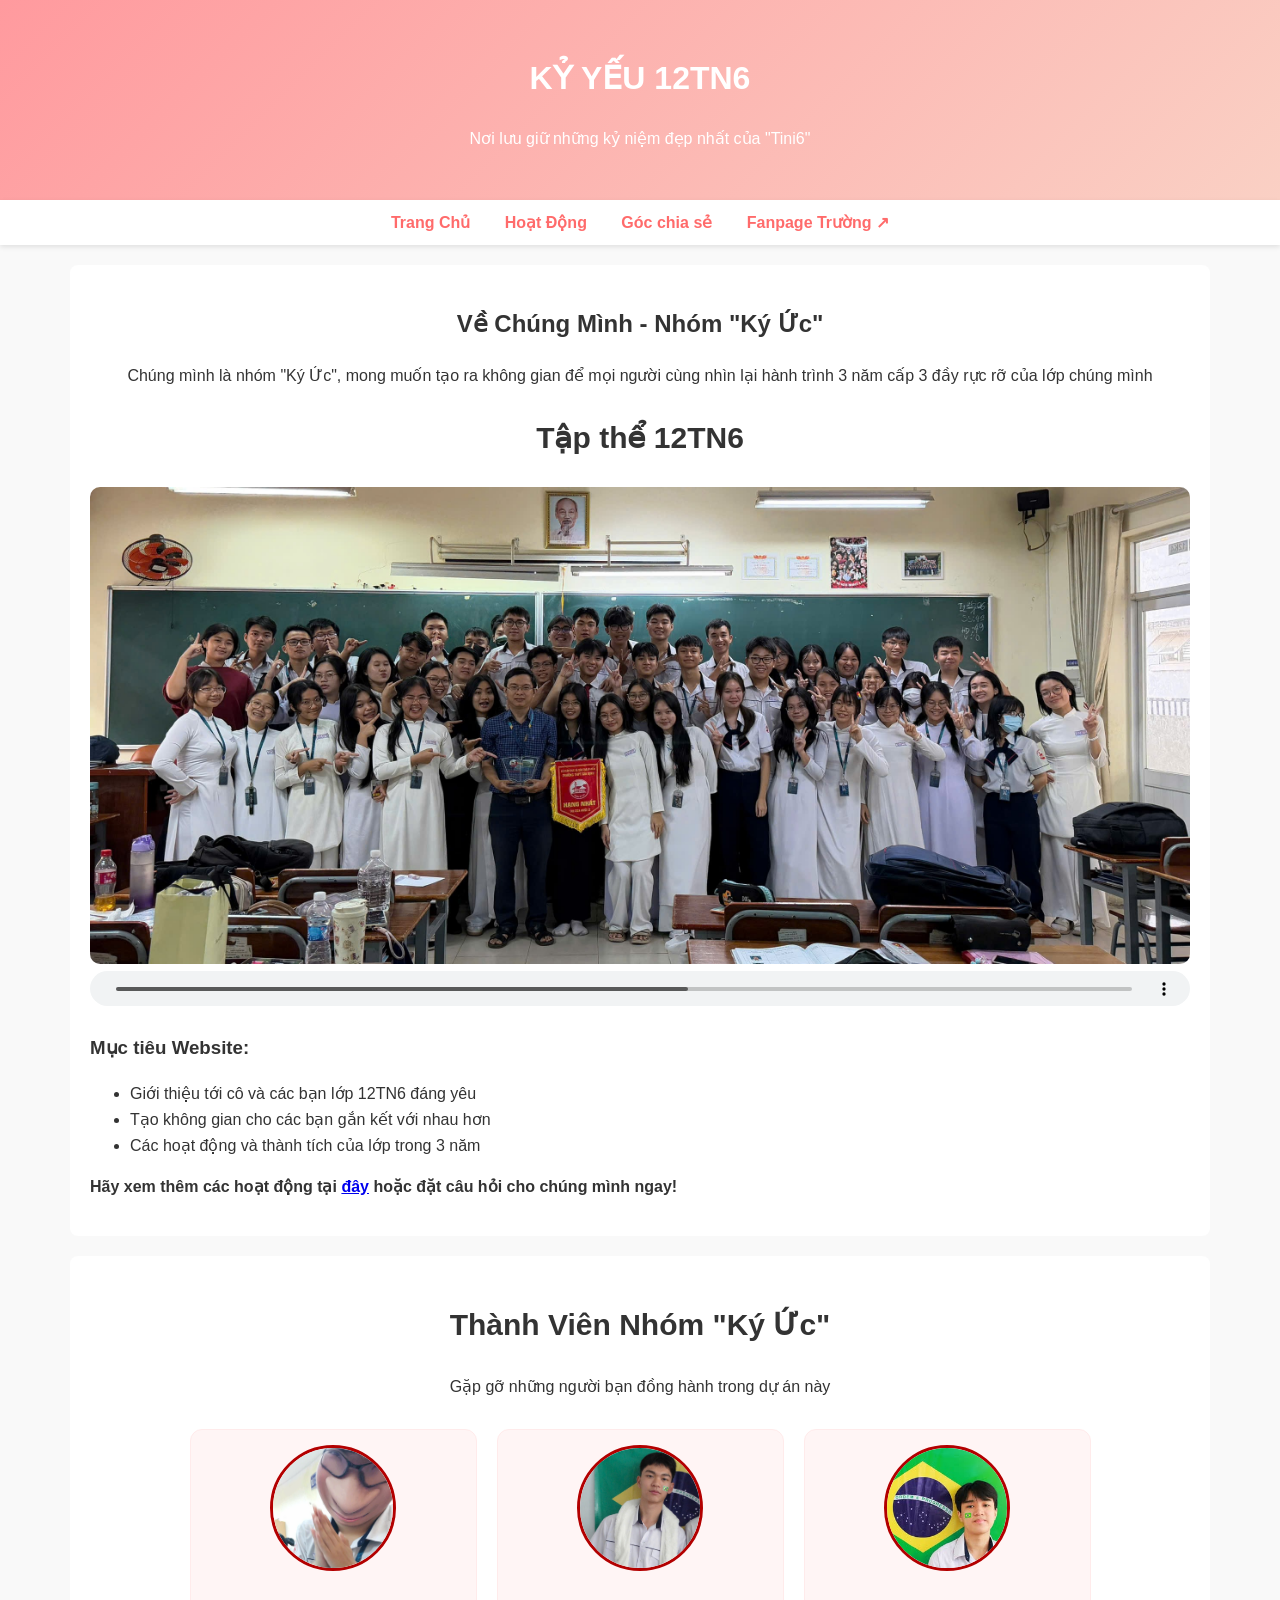
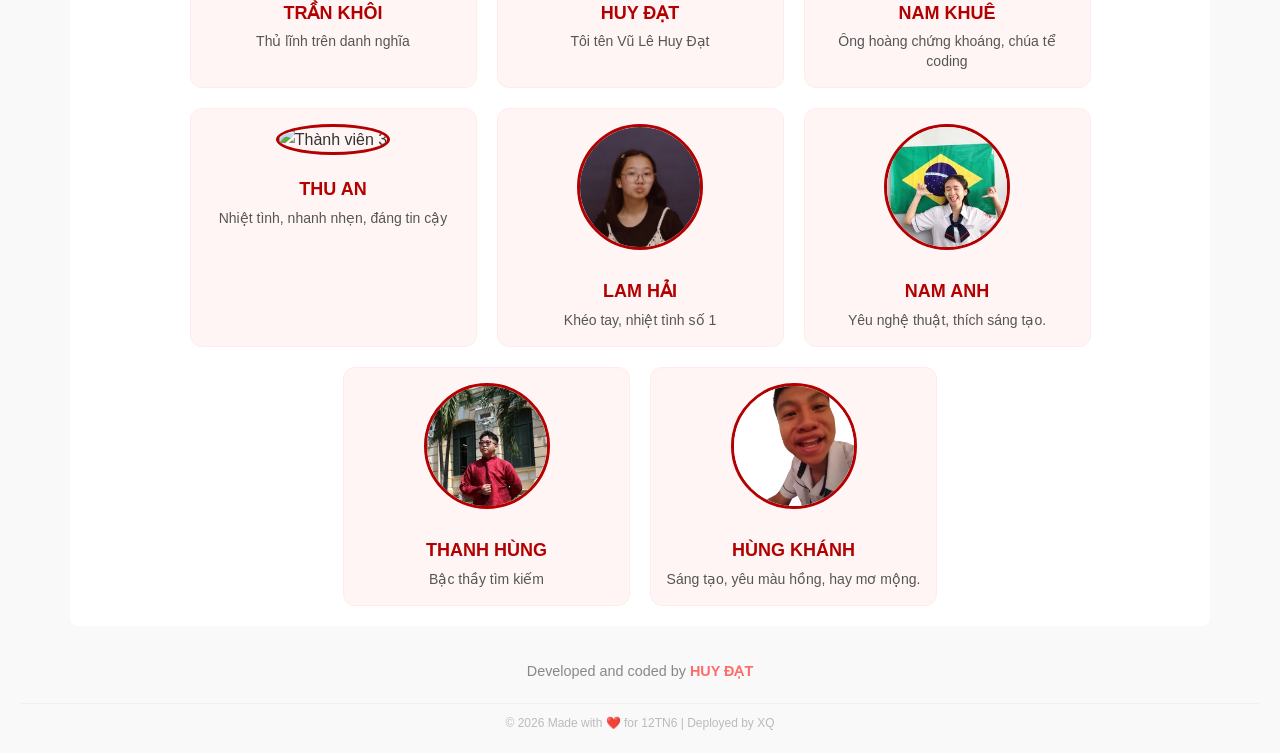
==== index.html @ a28048ae "Fixing some files and deploy using Firebase" ====
<!DOCTYPE html>
<html lang="vi">
<head>
    <meta charset="UTF-8">
    <title> KY YEU 12TN6</title>
    <link rel="stylesheet" href="style.css">
    <link rel="icon" type="image/png" href="Anh/giadinh.jpg">
</head>
<body>
    <header>
        <h1>KỶ YẾU 12TN6</h1>
        <p> Nơi lưu giữ những kỷ niệm đẹp nhất của "Tini6"</p>
    </header>
   <nav>
        <a href="Main.html">Trang Chủ</a>
        <a href="hoat-dong.html">Hoạt Động</a>
        <a href="dang-ky-form.html">Góc chia sẻ</a>
        <a href="https://www.facebook.com/DoanTruongTHPTGiaDinh?locale=vi_VN" target="_blank"                 >
            Fanpage Trường ↗
        </a>
    </li>
    </nav>
    <section>
        <h2><center>Về Chúng Mình - Nhóm "Ký Ức"</center></h2>
        <p><center>Chúng mình là nhóm "Ký Ức", mong muốn tạo ra không gian để mọi người cùng nhìn lại hành trình 3 năm cấp 3 đầy rực rỡ của lớp chúng mình </center> </p>
        <h1 class="class-name">Tập thể 12TN6</h1>
        
        <div style="text-align: center;">
            <img src="Anh/anhhbia.jpg" alt="Ảnh lớp" style="max-width: 100%; border-radius: 10px;">
        </div>
        <audio controls loop style="width: 100%; height: 35px;">
        <source src="Anh/Thoihocsinh.mp3" type="audio/mpeg">
        </audio>

        <h3>Mục tiêu Website:</h3>
        <ul>
            <li>Giới thiệu tới cô và các bạn lớp 12TN6 đáng yêu</li>
            <li>Tạo không gian cho các bạn gắn kết với nhau hơn</li>
            <li>Các hoạt động và thành tích của lớp trong 3 năm </li>
        </ul>

        <p><b>Hãy xem thêm các hoạt động tại <a href="hoat-dong.html">đây</a> hoặc đặt câu hỏi cho chúng mình ngay!</b></p>
    </section>
    
<section class="team-section">
    <h1 class="class-name">Thành Viên Nhóm "Ký Ức"</h1>
    <p style="text-align: center;">Gặp gỡ những người bạn đồng hành trong dự án này</p>

    <div class="team-grid">
        <div class="member-card">
            <img src="Anh/hôi.jpg" alt="Thành viên 1">
            <h4>TRần Khôi</h4>
            <p>Thủ lĩnh trên danh nghĩa</p>
        </div>
          <div class="member-card">
            <img src="Anh/huydat.jpg" alt="Thành viên 3">
            <h4>Huy Đạt</h4>
            <p>Tôi tên Vũ Lê Huy Đạt</p>
          </div>
         <div class="member-card">
            <img src="Anh/khue.jpg" alt="Thành viên 3">
            <h4>Nam Khuê</h4>
            <p>Ông hoàng chứng khoáng, chúa tể coding</p>
        </div>

          <div class="member-card">
            <img src="Anh/tv3.jpg" alt="Thành viên 3">
            <h4>Thu An</h4>
            <p>Nhiệt tình, nhanh nhẹn, đáng tin cậy</p>
        </div>

        <div class="member-card">
            <img src="Anh/lamhai.jpg" alt="Thành viên 3">
            <h4>Lam Hải</h4>
            <p>Khéo tay, nhiệt tình số 1</p>
        </div>
        <div class="member-card">
            <img src="Anh/namanh.jpg" alt="Thành viên 3">
            <h4>Nam Anh</h4>
            <p>Yêu nghệ thuật, thích sáng tạo.</p>
        </div>
        
         <div class="member-card">
            <img src="Anh/hung.jpg" alt="Thành viên 3">
            <h4>Thanh Hùng</h4>
            <p>Bậc thầy tìm kiếm</p>
        </div>
        <div class="member-card">
            <img src="Anh/raica.jpg" alt="Thành viên 2">
            <h4>Hùng Khánh</h4>
            <p>Sáng tạo, yêu màu hồng, hay mơ mộng.</p>
        </div>

        
        </div>
      </section>

    <footer>
        <p> Developed and coded by  
        <span class="author-name"> Huy Đạt </span></p>
        <div class="footer-bottom">
        &copy; 2026 Made with ❤️ for 12TN6 | Deployed by XQ
    </div>
    </footer>
   
   </body>
</html>
---- style.css ----
/* style.css */
body {
    font-family: 'Segoe UI', Tahoma, Geneva, Verdana, sans-serif;
    line-height: 1.6;
    margin: 0;
    background-color: #f9f9f9;
    color: #333;
}

header {
    background: linear-gradient(135deg, #ff9a9e 0%, #fad0c4 100%);
    color: white;
    padding: 2rem;
    text-align: center;
}

nav {
    background: #fff;
    padding: 10px;
    text-align: center;
    box-shadow: 0 2px 5px rgba(0,0,0,0.1);
    position: sticky;
    top: 0;
    z-index: 1000; }

nav a {
    margin: 0 15px;
    text-decoration: none;
    color: #ff6b6b;
    font-weight: bold;
}

section {
    padding: 20px;
    max-width: 1100px;
    margin: auto;
    background: white;
    margin-top: 20px;
    border-radius: 8px;
}
/* Khung chứa 8 thành viên */
.team-grid {
    display: flex;
    flex-wrap: wrap; /* Cho phép tự xuống hàng */
    justify-content: center; /* Căn giữa các thẻ */
    gap: 20px; /* Khoảng cách giữa các người */
    margin-top: 30px;
}

/* Thẻ của từng thành viên */
.member-card {
    width: calc(25% - 20px); /* Chia làm 4 người 1 hàng */
    min-width: 200px; /* Đảm bảo trên màn hình nhỏ không bị quá bé */
    text-align: center;
    background: #fff5f5; /* Nền hồng cực nhạt cho nhẹ nhàng */
    padding: 15px;
    border-radius: 12px;
    border: 1px solid #ffebeb;
}

/* Ảnh thành viên */
.member-card img {
    width: 120px;
    height: 120px;
    border-radius: 50%; /* Làm ảnh tròn */
    object-fit: cover; /* Không bị méo ảnh */
    border: 3px solid #b30000; /* Viền đỏ đồng bộ với chữ 12TN6 */
    margin-bottom: 10px;
}

/* Tên thành viên */
.member-card h4 {
    color: #b30000; /* Màu đỏ đô */
    margin: 10px 0 5px 0;
    text-transform: uppercase;
    font-size: 18px;
}

/* Tính cách */
.member-card p {
    font-size: 14px;
    color: #555;
    line-height: 1.4;
    margin: 0;
}

footer {
    text-align: center;
    padding: 20px;
    font-size: 0.9rem;
    color: #888;
}

/* Table styling */
table {
    width: 100%;
    border-collapse: collapse;
    margin: 20px 0;
}

table, th, td {
    border: 1px solid #ddd;
    padding: 12px;
    text-align: center;
}

th { background-color: #ff6b6b; color: white; }

/* 12TN6*/
.class-name {
    font-size: 30px;
    font-weight: bold;
    text-align: center;
    

    /* Hiệu ứng mượt mà khi di chuột vào */
    transition: all 0.3s ease;
    cursor: pointer;
}

/* Khi di chuột vào (Hover), chữ sẽ sáng lên và nhích lên một chút */
.class-name:hover {
    filter: drop-shadow(0px 0px 15px rgba(255, 107, 107, 0.6));
    transform: translateY(-5px);
}


/*form*/
/* Tiêu đề và ghi chú bảo mật */
.form-title {
    color: #b30000;
    margin-bottom: 5px;
}

.security-note {
    font-size: 0.85rem;
    color: #666;
    margin-bottom: 15px;
    font-style: italic;
}
.text {
    font-size: 1 rem;
    color: #666;
    margin-bottom: 15px;
    font-style: italic;
}

/* Định dạng Input */
.input-group {
    margin-bottom: 20px;
    text-align: left;
}

label {
    display: block;
    font-weight: bold;
    margin-bottom: 8px;
    color: #444;
}

input[type="text"], select, textarea {
    width: 100%;
    padding: 10px;
    border: 1px solid #ddd;
    border-radius: 8px;
    box-sizing: border-box; /* Quan trọng để không tràn khung */
}

/* Nhóm Radio và Checkbox */
.radio-group, .checkbox-group {
    display: flex;
    gap: 15px;
    padding: 5px 0;
}

/* Nút bấm */
.btn-submit {
    background-color: #b30000;
    color: white;
    padding: 12px 25px;
    border: none;
    border-radius: 8px;
    cursor: pointer;
    font-weight: bold;
    transition: 0.3s;
}

.btn-submit:hover {
    background-color: #800000;
}

.btn-reset {
    background: #eee;
    border: none;
    padding: 12px 25px;
    border-radius: 8px;
    margin-left: 10px;
    cursor: pointer;
}

.divider {
    margin: 20px 0px 30px;
    border-top: 4px dotted #ffcccc;
}

.creative-footer {
    text-align: center;
    padding: 20px;
    color: #b30000;
}
fieldset {
    border: 2px solid #eee;
    border-radius: 8px;
    padding: 10px;
    margin-top: 20px;
}

legend {
    color: black;
    font-weight: bold;
}
input[type="text"], 
input[type="email"], 
input[type="tel"],
input[type="url"],
select, 
textarea {
    width: 100%;
    box-sizing: border-box;
    padding: 10px;
    margin: 10px 0;
    border: 1px solid #ddd;
    border-radius: 5px;
    font-family: inherit; /* Dùng chung font của trang web */
}
/*gallery anh 20/11*/
.gallery-grid {
    display: flex;
    flex-wrap: wrap; /* Cho phép tự xuống hàng */
    justify-content: center; /* Căn giữa các thẻ */
    gap: 20px; /* Khoảng cách giữa các người */
    margin-top: 30px;
}

.gallery-grid img {
    width: calc(25% - 20px); /* Chia làm 4 người 1 hàng */
    min-width: 200px; /* Đảm bảo trên màn hình nhỏ không bị quá bé */
    height: 200px;  /* Cố định chiều cao để tạo thành hàng thẳng tắp */
    object-fit: cover; /* Quan trọng: Giữ ảnh không bị méo khi ép vào khung */
}


.author-name {
    color: #ff6b6b;
    font-weight: bold;
    text-transform: uppercase;
}

.class-tag {
    font-style: italic;
    color: #888;
}

.footer-bottom {
    font-size: 12px;
    color: #bbb;
    margin-top: 20px;
    border-top: 1px solid #f1f1f1;
    padding-top: 10px;
}
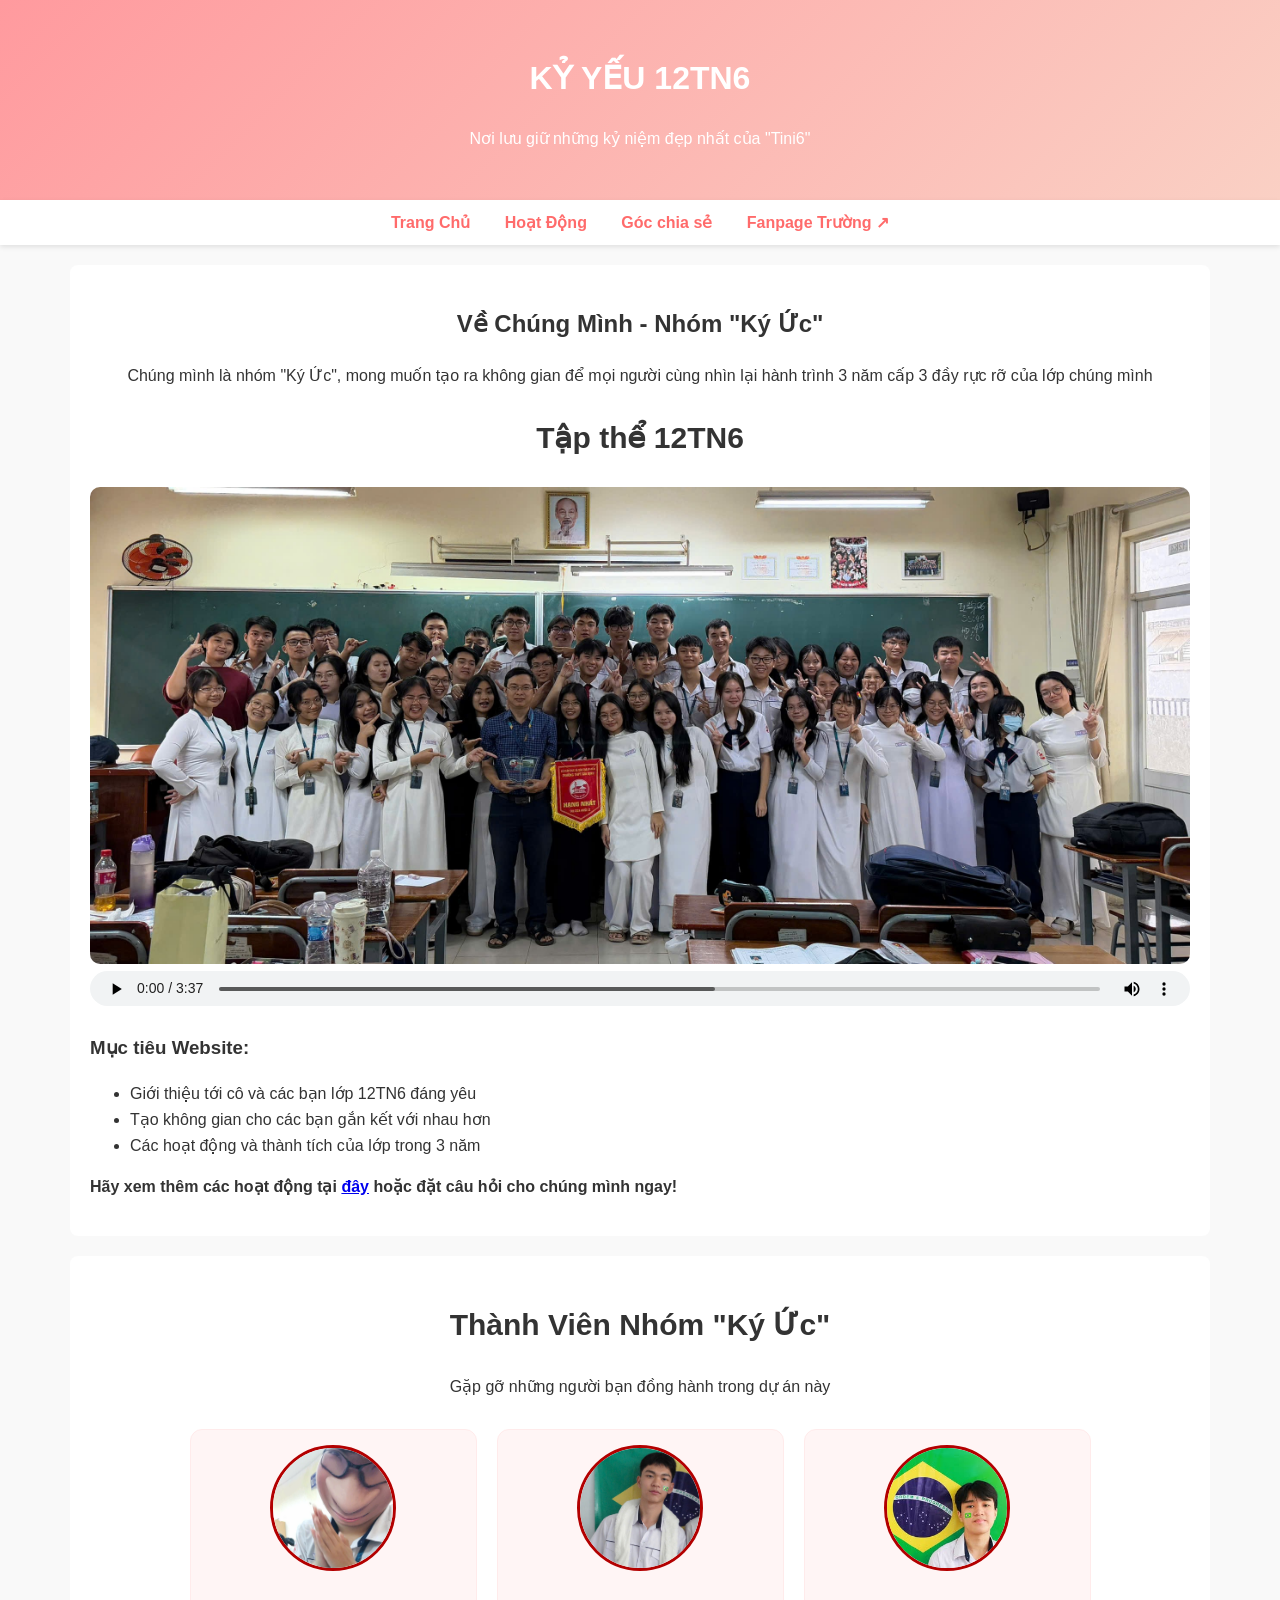
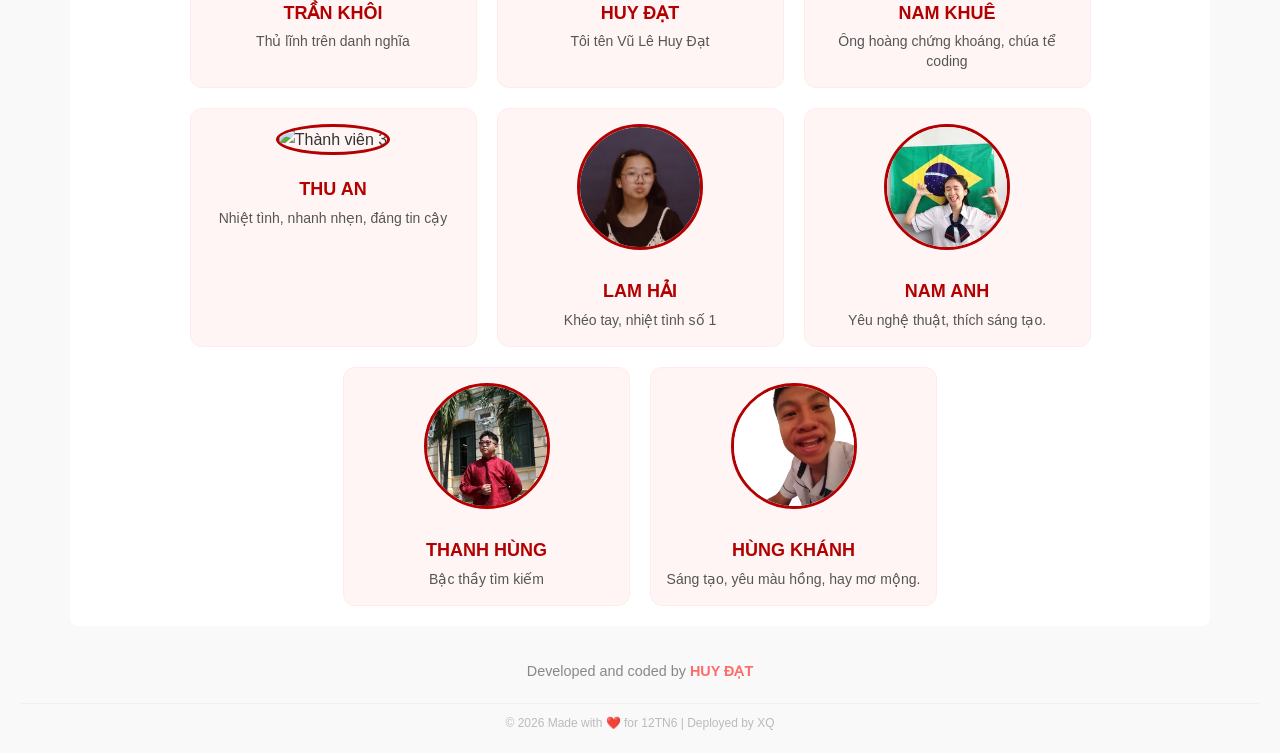
==== commit e216c5e2: "Fixing some files and deploy using Firebase" ====
--- a/index.html
+++ b/index.html
@@ -12,7 +12,7 @@
         <p> Nơi lưu giữ những kỷ niệm đẹp nhất của "Tini6"</p>
     </header>
    <nav>
-        <a href="Main.html">Trang Chủ</a>
+        <a href="index.html">Trang Chủ</a>
         <a href="hoat-dong.html">Hoạt Động</a>
         <a href="dang-ky-form.html">Góc chia sẻ</a>
         <a href="https://www.facebook.com/DoanTruongTHPTGiaDinh?locale=vi_VN" target="_blank"                 >
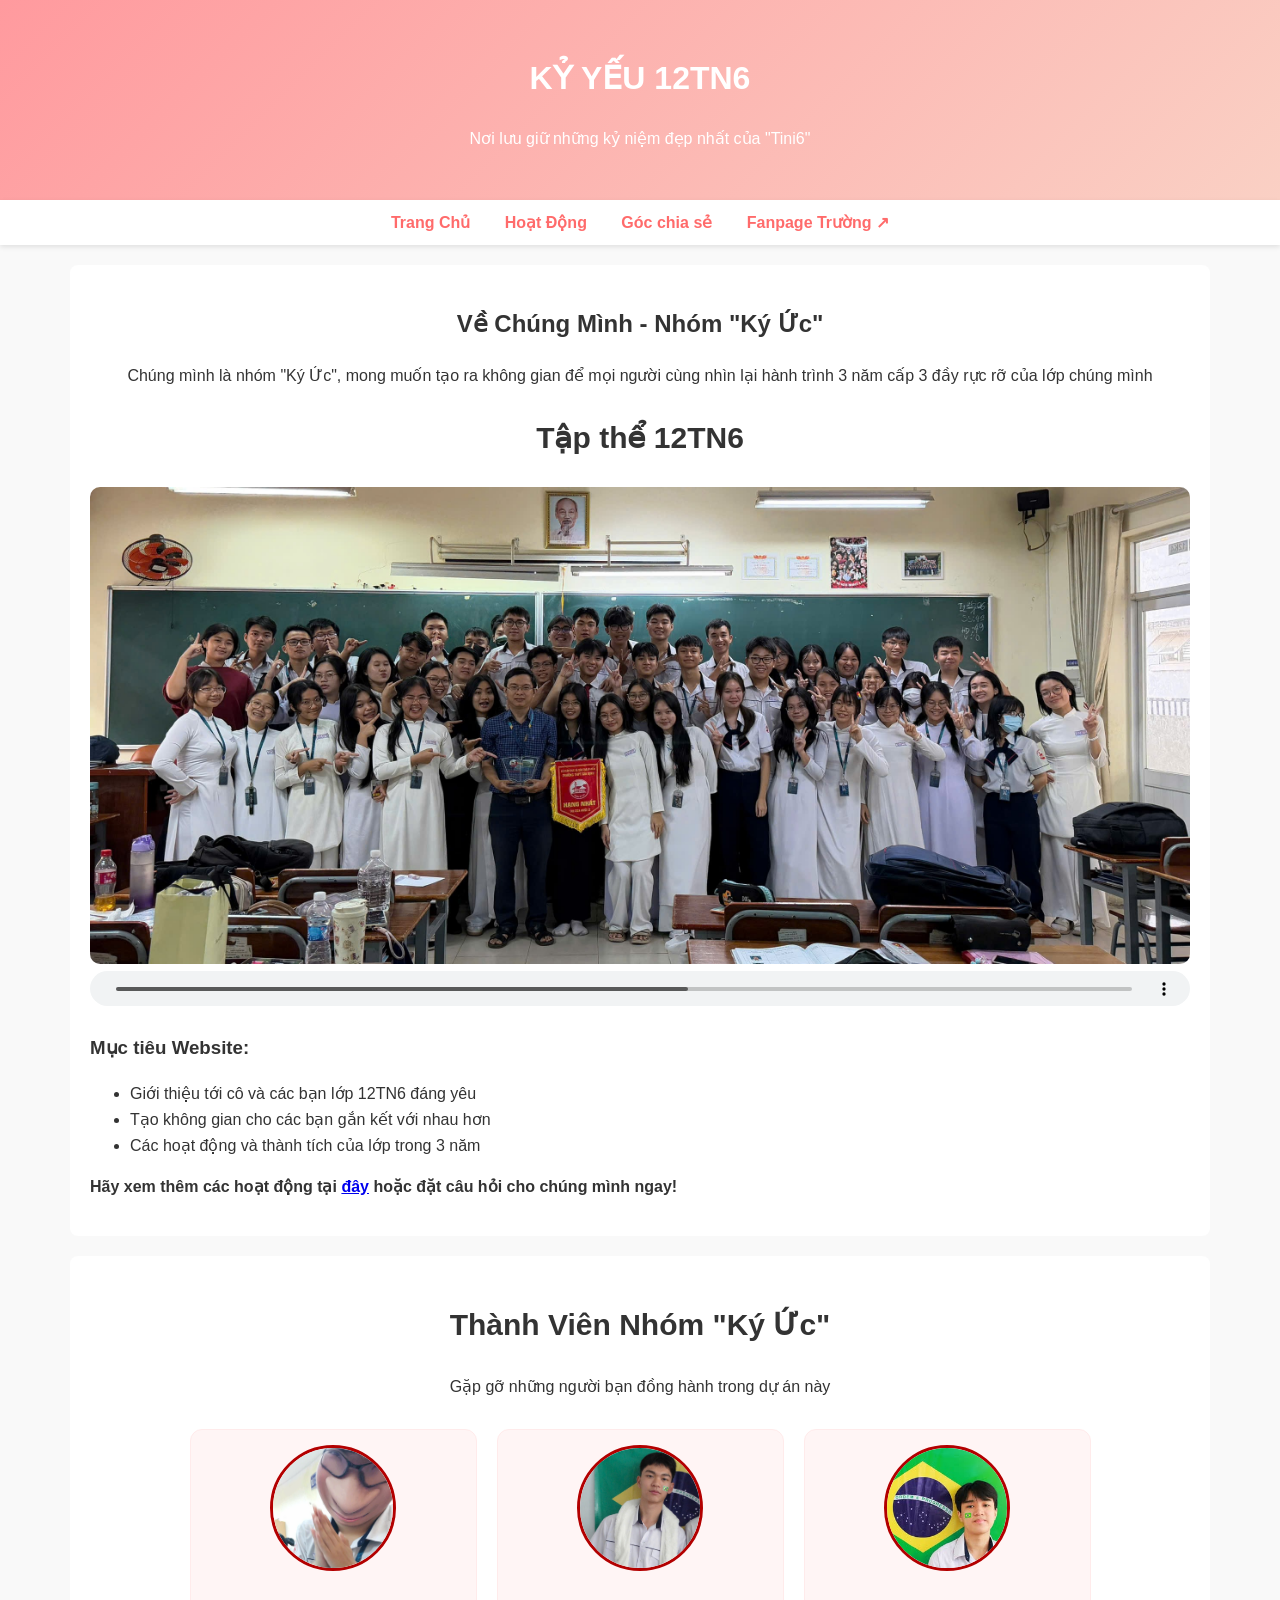
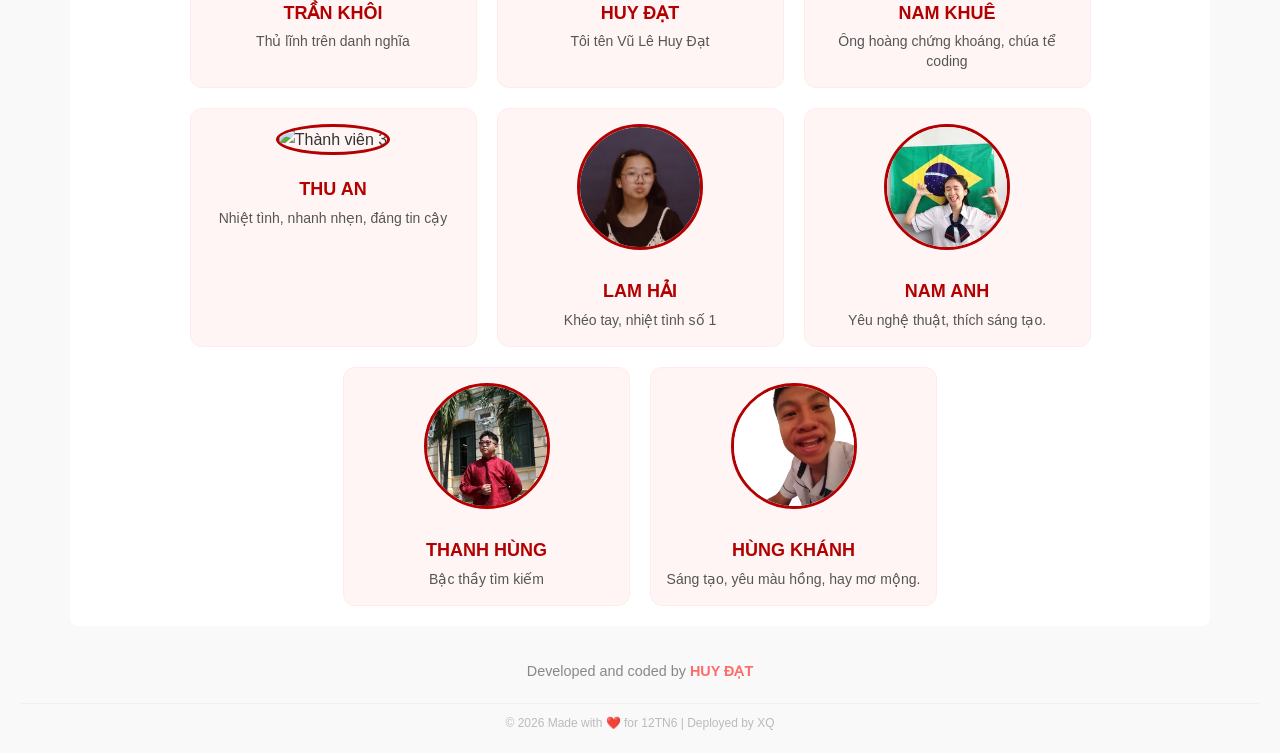
==== commit 11f70262: "Edit index.html file" ====
(no text change in the page or its own stylesheets)
